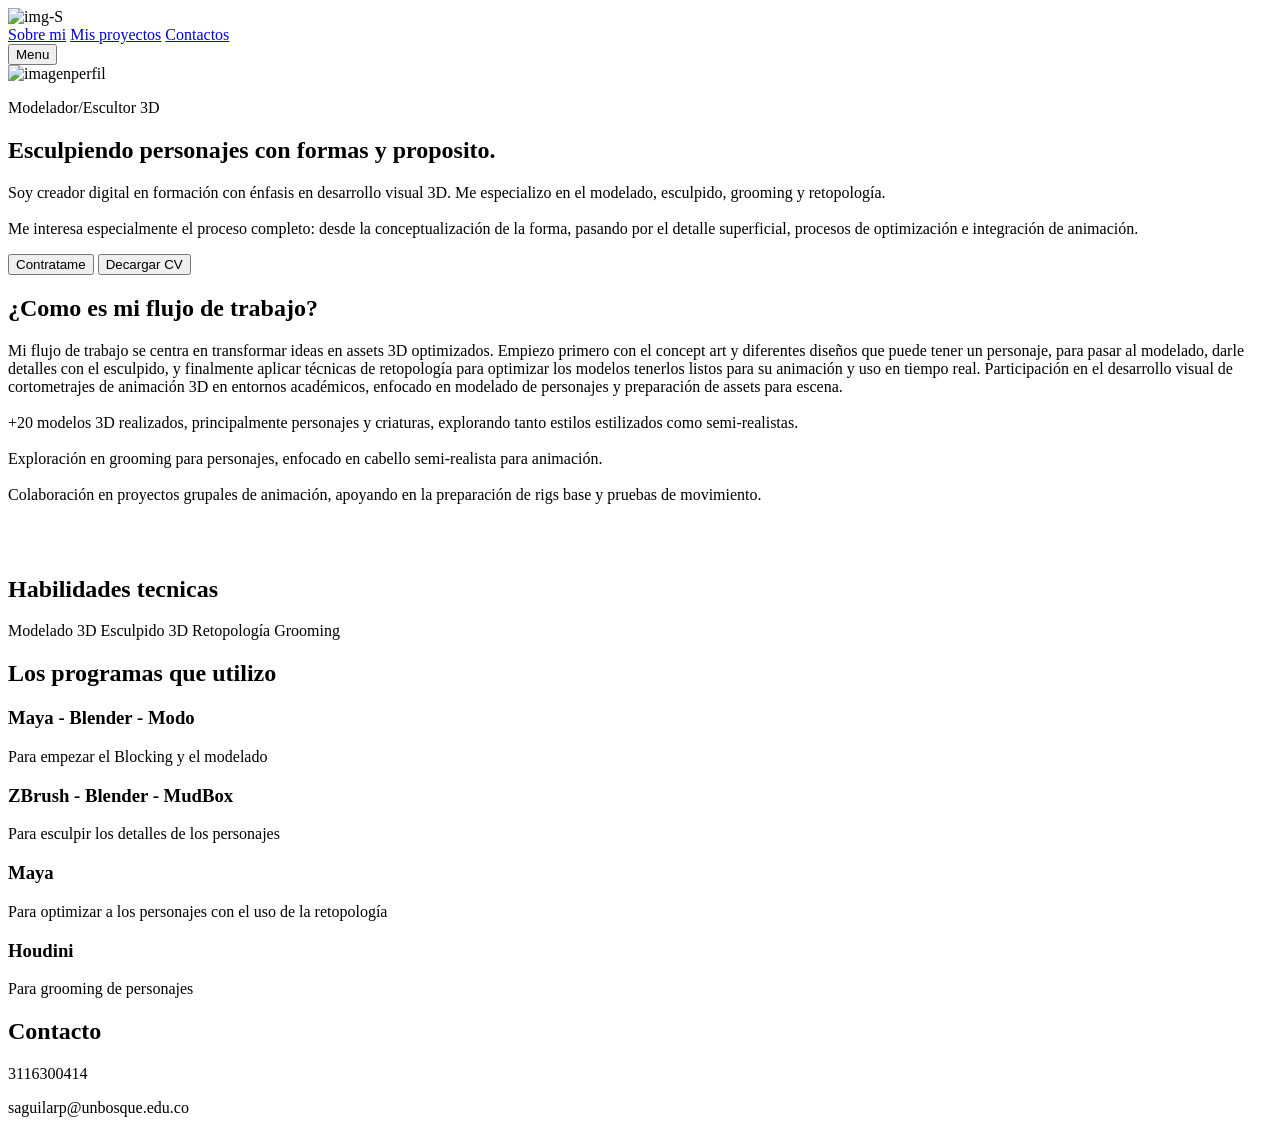
==== páginas/index-about-me.html @ 461acbcd "Se movio un archivo a otra carpeta y se hizo el link del css al html Tambien se corrigierón algunos " ====
<!DOCTYPE html>
<html lang="en">
<head>
    <meta charset="UTF-8">
    <meta name="viewport" content="width=device-width, initial-scale=1.0">
    <title>Document</title>
    <link rel="stylesheet" href="estilos/style-about-me.css">
</head>
<body>
  
  <!--Menu principal de la página-->
  <header class="menu">
    <div class="imglogo">
    <img class="imgS" src="https://i.pinimg.com/474x/1b/79/0b/1b790b24b15d40d69584543e600649d8.jpg" alt="img-S">
    </div>
    <nav class="opciones-menu">
      <a href="#"> Sobre mi</a>
      <a href="#"> Mis proyectos</a>
      <a href="#"> Contactos</a>
    </nav>
    
    <button class="boton-menu">Menu</button>
  </header>
  <section class="inicio">
    <div class= "foto">
<img class="foto-perfil" src="https://i.postimg.cc/7LbbXb6V/Foto-de-perfil.jpg" alt="imagenperfil">
 </div>
    <div class="texto-botones-inicio">
      <p class="profesion">Modelador/Escultor 3D</p>
      <h1 class="titulo"> Esculpiendo personajes con formas y proposito.</h1>
      <p class="sobre-mi"> Soy creador digital en formación con énfasis en desarrollo visual 3D. Me especializo en el modelado, esculpido, grooming y retopología.
  <br><br>
Me interesa especialmente el proceso completo: desde la conceptualización de la forma, pasando por el detalle superficial, procesos de optimización e integración de animación.</p>
    <div class= "botones-inicio">
      <button class="boton-principal"> Contratame </button>  
      <button class="boton-secundario"> Decargar CV</button>
     </div>  
</div>
  </section>
  
  <section class="flujo-trabajo">
    <div class="flujo">
    <div class="forma-de-trabajar">
      <h2>¿Como es mi flujo de trabajo?</h2>
      <p class="texto-flujo"> Mi flujo de trabajo se centra en transformar ideas en assets 3D optimizados. Empiezo primero con el concept art y diferentes diseños que puede tener un personaje, para pasar al modelado, darle detalles con el esculpido, y finalmente aplicar técnicas de retopología para optimizar los modelos tenerlos listos para su animación y uso en tiempo real. Participación en el desarrollo visual de cortometrajes de animación 3D en entornos académicos, enfocado en modelado de personajes y preparación de assets para escena. <br><br> 
+20 modelos 3D realizados, principalmente personajes y criaturas, explorando tanto estilos estilizados como semi-realistas. <br><br> 
Exploración en grooming para personajes, enfocado en cabello semi-realista para animación.<br><br>	Colaboración en proyectos grupales de animación, apoyando en la preparación de rigs base y pruebas de movimiento.</p> <br><br>
    </div>
    
    <div class="habilidades">
      <h2>Habilidades tecnicas</h2>
      <span>Modelado 3D</span>
      <span>Esculpido 3D</span>
      <span>Retopología</span>
      <span>Grooming</span>
    </div>
      </div>
  </section>
  
  <section class="programas">
    <div>
     <h2>Los programas que utilizo</h2>
    </div>
    
    <div class="progamas-que-uso">
      <div>
      <h3> Maya - Blender - Modo</h3>
      <p> Para empezar el Blocking y el modelado</p>
       </div>
      <div>
      <h3> ZBrush - Blender - MudBox</h3>
      <p> Para esculpir los detalles de los personajes</p>
       </div>
      <div>
      <h3> Maya </h3>
      <p> Para optimizar a los personajes con el uso de la retopología</p>
        </div>    
      <div>
      <h3> Houdini </h3>
      <p> Para grooming de personajes</p>
        </div>
    </div>
    
  </section>
   <footer class="contactos">
    <h2>Contacto</h2>
    <div class="numero-correo">
    <p>3116300414</p>
    <p>saguilarp@unbosque.edu.co</p>
    </div>
  </footer>
</body>
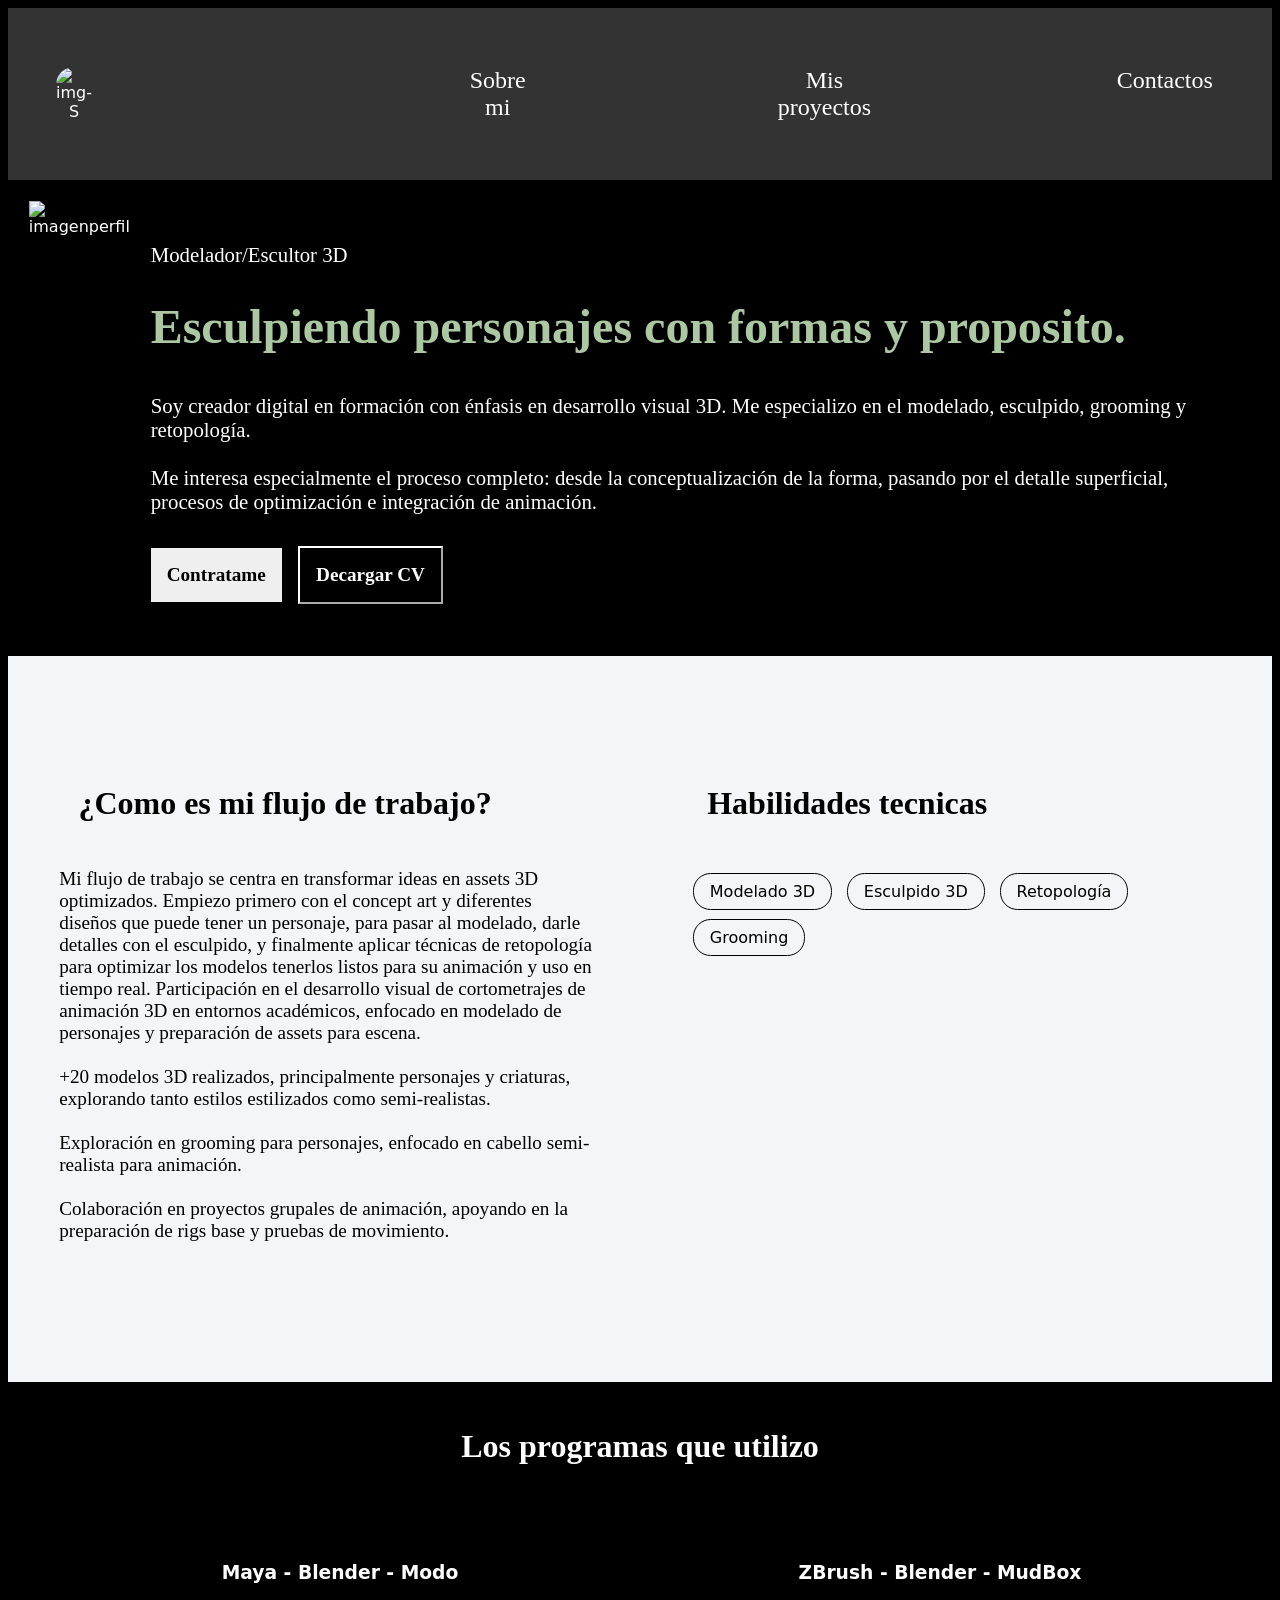
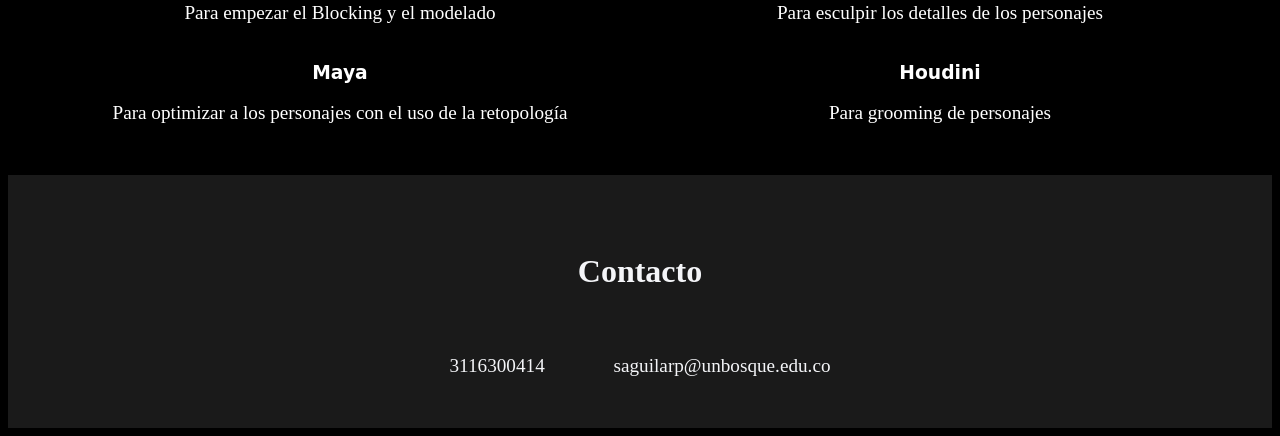
==== commit 25e547f6: "Se corrigio el link del css en el html y se hizo un cambio de colores Se añadio el color blanco gris" ====
--- a/páginas/index-about-me.html
+++ b/páginas/index-about-me.html
@@ -4,7 +4,7 @@
     <meta charset="UTF-8">
     <meta name="viewport" content="width=device-width, initial-scale=1.0">
     <title>Document</title>
-    <link rel="stylesheet" href="estilos/style-about-me.css">
+    <link rel="stylesheet" href="../estilos/style-about-me.css">
 </head>
 <body>
   
--- a/estilos/style-about-me.css
+++ b/estilos/style-about-me.css
@@ -0,0 +1,255 @@
+:root{
+  --color-black:#000000;
+  --color-white:#FFFFFF;
+  --color-green:#ACC8A2;
+  --color-grey:#333333;
+  --color-white-grisasio:#f4f5f8;
+  --color-black-grisasio:#1a1a1a;
+}
+
+body {
+  font-family: system-ui;
+  background: var(--color-black);
+  color: var(--color-white);
+  text-align: center;
+}
+
+.menu{
+  display: flex;
+  align-items: center;
+  padding: 3rem;
+  background: var(--color-grey);
+  
+}
+
+.imgLogo{
+  width: 20%;
+}
+
+.imgS{
+  margin-right: 22.5rem;
+  width: 100%;
+  max-width: 150px;
+  border:none;
+  border-radius: 3rem;
+}
+
+.opciones-menu{
+  display: flex;
+  width: 80%;
+  font-family: Lato;
+  font-size: 1.5rem;
+  gap: 13.5rem;
+  
+  
+  & a:hover{
+    background: var(--color-white);
+    color: var(--color-black);
+  }
+}
+
+a{
+  text-decoration: none;
+  padding: 0.7rem;
+  gap: 4.5rem;
+  border:none;
+  border-radius: 31rem;
+  color: var(--color-white);
+}
+
+.boton-menu{
+  display: none;
+}
+
+.inicio{
+   display: flex;
+   padding: 1.3rem;
+   text-align: left;
+}
+
+p{
+  font-family: Lato;
+  font-size: 1.2rem;
+}
+
+h2{
+  font-family: EB Garamond;
+  font-size: 2rem;
+  padding: 1.2rem;
+}
+
+.profesion{
+  font-family: Lato;
+  font-size: 1.3rem;
+  padding-bottom: 0rem;
+}
+
+.sobre-mi{
+  font-family: Lato;
+  font-size: 1.3rem;
+  padding-bottom: 0rem;
+}
+
+.titulo{
+  margin-top:2rem;
+  color: var(--color-green);
+  font-family:EB Garamond;
+  font-family: 1rem;
+  font-size:  3rem;
+  font-weight: bold;
+}
+
+.texto-botones-inicio {
+  padding: 1.3rem;
+  text-align: left;
+}
+
+.botones-principal {
+  display: flex;
+  justify-content: flex-start;
+  }
+
+  .boton-principal{
+    padding: 1rem;
+    font-size: 1.2rem;
+    border:none;
+    font-weight: bold;
+    font-family: Lato;
+    
+    &:hover{
+      background: var(--color-green);
+      color: var(--color-white);
+      }
+    }
+
+.boton-secundario{
+    padding: 1rem;
+    font-size: 1.2rem;
+    margin: 0.7rem;
+    color: var(--color-white);
+    background-color: var(--color-black);
+    border-color: var(--color-white);
+    font-weight: bold;
+    font-family: Lato;
+    
+    &:hover{
+      background: var(--color-grey);
+      color: var(--color-white);
+      }
+    }
+
+.flujo-trabajo{
+  background-color: var(--color-white-grisasio);
+  color: var(--color-black);
+  padding: 1.2rem;
+}
+
+.flujo {
+  display: flex;
+  justify-content: center;
+  align-items: flex-start;
+  gap: 6rem;
+  max-width: 1200px;
+  margin: 0 auto;
+  padding: 4rem 2rem;
+}
+
+.forma-de-trabajar,
+.habilidades {
+  flex: 1;
+  text-align: left;
+}
+
+
+.texto-flujo{
+  font-size: 1.2rem;
+}
+
+.habilidades span {
+  padding: 0.5rem 1rem;
+  border: 1px solid var(--color-black);
+  border-radius: 1.1rem;
+  margin: 0.3rem;
+  display: inline-block;
+}
+
+.progamas-que-uso{
+  display: grid;
+  grid-template-columns: repeat(2, 1fr);
+  padding: 2rem;
+}
+
+.contactos{
+  background-color: var(--color-black-grisasio);
+  color: var(--color-white-grisasio);
+  padding: 2rem;
+}
+
+.numero-correo{
+  display: flex;
+  justify-content: center;
+  font-size: 1.2rem;
+  gap: 4.3rem;
+}
+
+@media (min-width: 320px) and (max-width: 480px) {
+  
+  .imgLogo{
+    width: 100%;
+      }
+
+  .imgS{
+    margin-right: 8rem;
+    width: 100%;
+    max-width: 150px;
+    border:none;
+    border-radius: 3rem;
+      }
+
+  .opciones-menu {
+    display: none; /* Esta parte oculta los href en movil */
+    }
+
+  .boton-menu {
+    display: block; /* Esto muestra el boton en movil */
+    padding: 1rem;
+    font-size: 1.2rem;
+    border:none;
+    font-weight: bold;
+    font-family: Lato;
+    }
+  
+  .inicio{
+    flex-direction: column;
+    text-align: center;
+      }
+ 
+  .texto-botones-inicio{
+    order: 1;
+  }
+  
+  .foto{
+    width: 100%;
+    height: auto;
+    order:2;
+      }
+  
+  .foto-perfil{
+    width: 100%;
+    max-width: 350px;
+      }
+  
+  .flujo {
+    flex-direction: column;
+    text-align: center;
+    gap: 1rem;
+  }
+
+  .forma-de-trabajar {
+    order: 1;
+  }
+
+  .habilidades {
+    order: 2;
+  }
+}
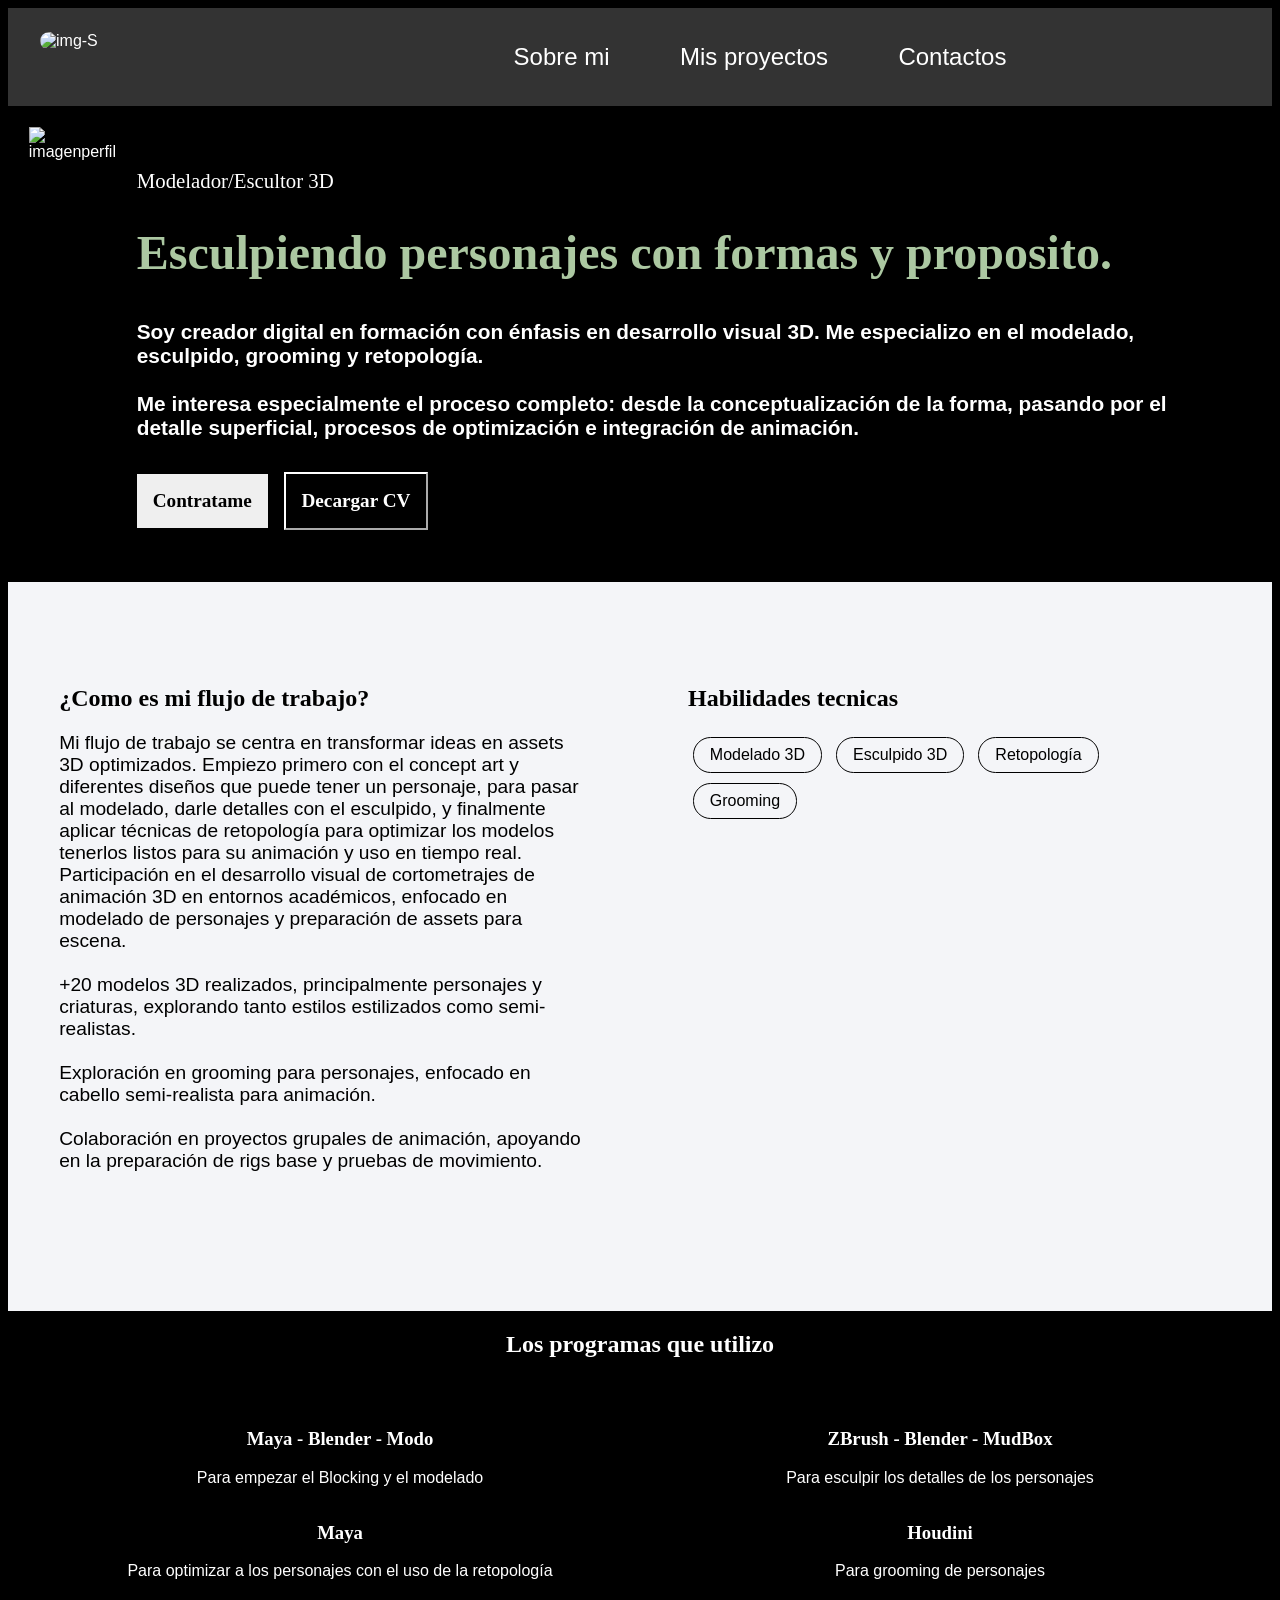
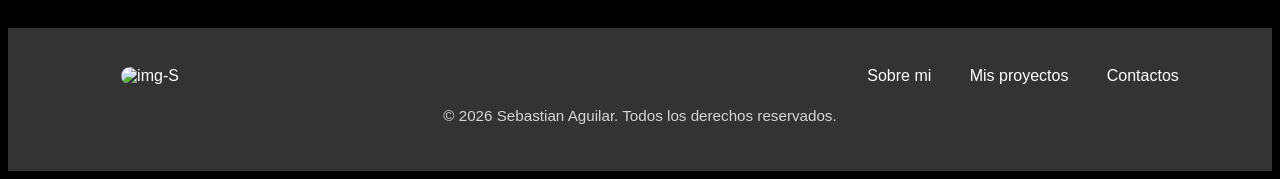
==== commit 4adb8dad: "Se mejoro el css del header y footer en base al de la página home Además se corrigió la tipografía d" ====
--- a/páginas/index-about-me.html
+++ b/páginas/index-about-me.html
@@ -11,12 +11,12 @@
   <!--Menu principal de la página-->
   <header class="menu">
     <div class="imglogo">
-    <img class="imgS" src="https://i.pinimg.com/474x/1b/79/0b/1b790b24b15d40d69584543e600649d8.jpg" alt="img-S">
+      <img class="imgS" src="https://i.pinimg.com/474x/1b/79/0b/1b790b24b15d40d69584543e600649d8.jpg" alt="img-S">
     </div>
     <nav class="opciones-menu">
-      <a href="#"> Sobre mi</a>
-      <a href="#"> Mis proyectos</a>
-      <a href="#"> Contactos</a>
+      <a>Sobre mi</a>
+      <a>Mis proyectos</a>
+      <a>Contactos</a>
     </nav>
     
     <button class="boton-menu">Menu</button>
@@ -83,10 +83,16 @@
     
   </section>
    <footer class="contactos">
-    <h2>Contacto</h2>
-    <div class="numero-correo">
-    <p>3116300414</p>
-    <p>saguilarp@unbosque.edu.co</p>
+    <div class="footer-contenido">
+      <div class="imglogo-footer">
+        <img class="imgS" src="https://i.pinimg.com/474x/1b/79/0b/1b790b24b15d40d69584543e600649d8.jpg" alt="img-S">
+      </div>
+      <nav class="opciones-menu-footer">
+        <a>Sobre mi</a>
+        <a>Mis proyectos</a>
+        <a>Contactos</a>
+      </nav>
     </div>
+    <p class="footer-copy">© 2026 Sebastian Aguilar. Todos los derechos reservados.</p>
   </footer>
 </body>
--- a/estilos/style-about-me.css
+++ b/estilos/style-about-me.css
@@ -16,21 +16,22 @@
 
 .menu{
   display: flex;
-  align-items: center;
-  padding: 3rem;
+  justify-content: space-between;
+  padding: 1.5rem 2rem;
   background: var(--color-grey);
-  
+  flex-wrap: wrap;
+  gap: 1rem;
 }
 
 .imgLogo{
-  width: 20%;
+  width: 120px;
+  flex-shrink: 0;
 }
 
 .imgS{
-  margin-right: 22.5rem;
   width: 100%;
   max-width: 150px;
-  border:none;
+  border: none;
   border-radius: 3rem;
 }
 
@@ -39,22 +40,25 @@
   width: 80%;
   font-family: Lato;
   font-size: 1.5rem;
-  gap: 13.5rem;
-  
-  
-  & a:hover{
-    background: var(--color-white);
-    color: var(--color-black);
-  }
-}
-
-a{
+  gap: 3rem;
+  flex-wrap: wrap;
+  justify-content: center;
+  align-items: center;
+}
+
+.opciones-menu a{
   text-decoration: none;
+  display: inline-flex;
+  align-items: center;
   padding: 0.7rem;
-  gap: 4.5rem;
   border:none;
-  border-radius: 31rem;
-  color: var(--color-white);
+  border-radius: 5rem;
+  color: var(--color-white);
+}
+
+.opciones-menu a:hover{
+  background: var(--color-white);
+  color: var(--color-black);
 }
 
 .boton-menu{
@@ -67,15 +71,14 @@
    text-align: left;
 }
 
-p{
-  font-family: Lato;
-  font-size: 1.2rem;
-}
-
-h2{
-  font-family: EB Garamond;
-  font-size: 2rem;
-  padding: 1.2rem;
+/* Títulos - Todos con la fuente de EB Garamond */
+h1, h2, h3, h4, h5, h6 {
+  font-family: "EB Garamond", serif;
+}
+
+/* Textos - Todos con la fuente de Lato */
+body, p, label, button, a, input, textarea {
+  font-family: "Lato", sans-serif;
 }
 
 .profesion{
@@ -85,7 +88,7 @@
 }
 
 .sobre-mi{
-  font-family: Lato;
+  font-weight: bold;
   font-size: 1.3rem;
   padding-bottom: 0rem;
 }
@@ -180,9 +183,49 @@
 }
 
 .contactos{
-  background-color: var(--color-black-grisasio);
-  color: var(--color-white-grisasio);
+  background-color: var(--color-grey);
   padding: 2rem;
+  color: var(--color-white);
+}
+
+.footer-contenido {
+  display: flex;
+  align-items: center;
+  justify-content: space-between;
+  flex-wrap: wrap;
+  gap: 1rem;
+  max-width: 1100px;
+  margin: 0 auto;
+}
+
+.imglogo-footer {
+  width: 120px;
+}
+
+.opciones-menu-footer {
+  display: flex;
+  gap: 1rem;
+  font-family: Lato;
+  font-size: 1rem;
+}
+
+.opciones-menu-footer a {
+  color: var(--color-white);
+  text-decoration: none;
+  padding: 0.4rem 0.7rem;
+  border-radius: 20px;
+}
+
+.opciones-menu-footer a:hover {
+  background: var(--color-white);
+  color: var(--color-black);
+}
+
+.footer-copy {
+  margin-top: 1rem;
+  text-align: center;
+  font-size: 0.95rem;
+  opacity: 0.8;
 }
 
 .numero-correo{
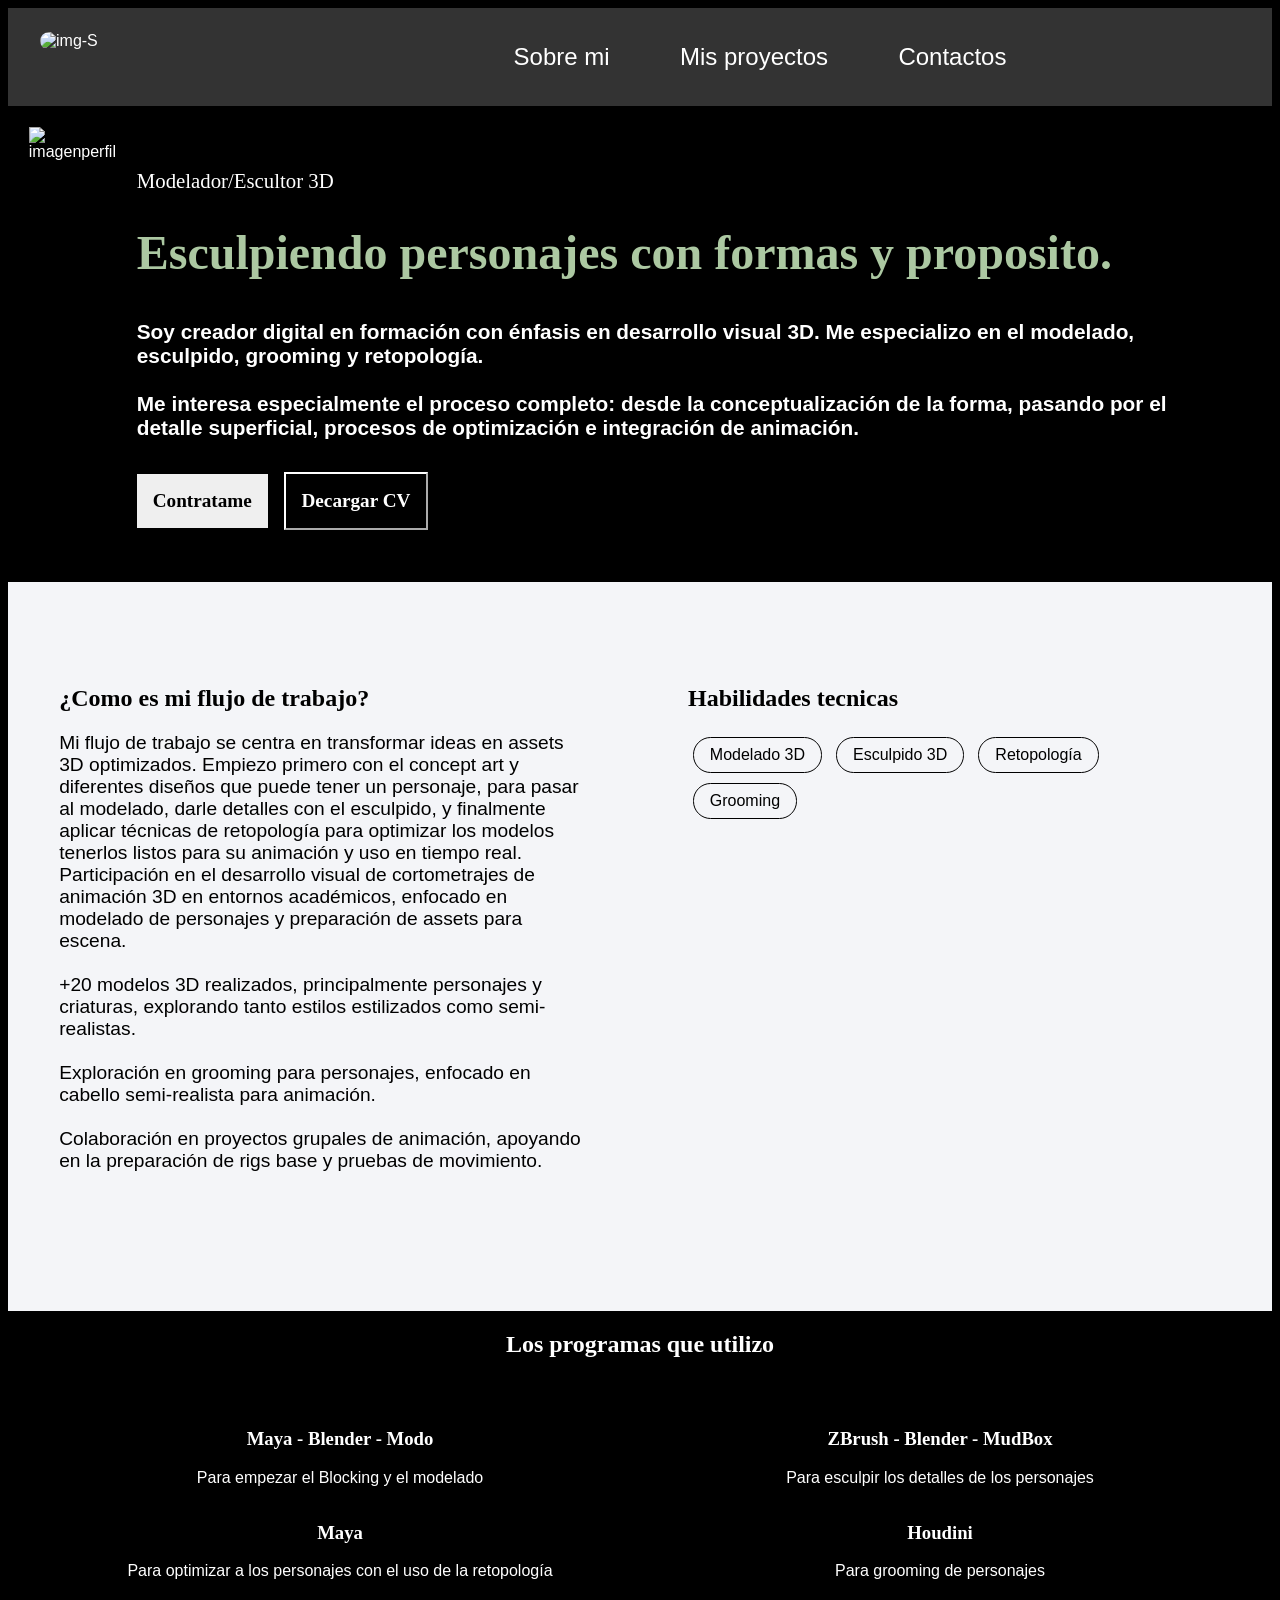
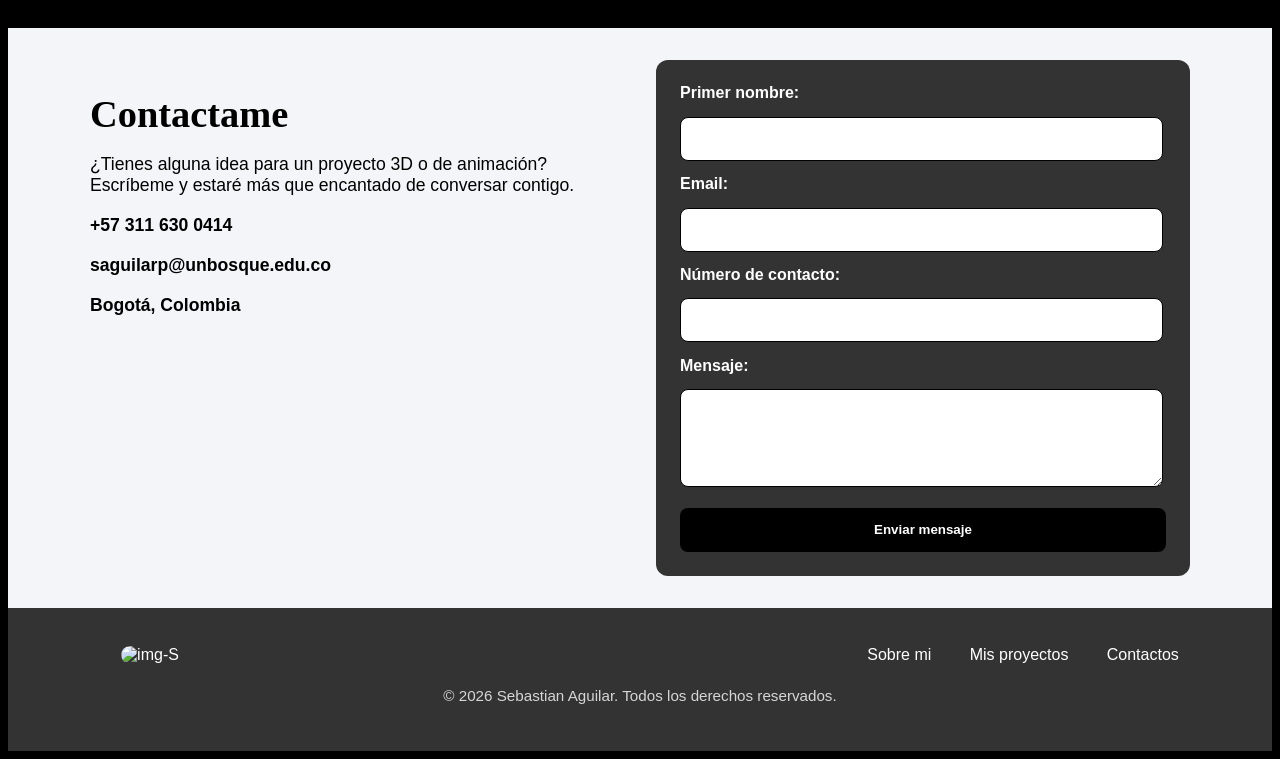
==== commit 29ea393b: "Se añadió el formulario de contactos en el html y el css Además se hizo un pequeño cambios en el fon" ====
--- a/páginas/index-about-me.html
+++ b/páginas/index-about-me.html
@@ -82,6 +82,37 @@
     </div>
     
   </section>
+  <section id="formulario-contacto" class="formulario-contacto">
+    <div class="contacto-contenido">
+      <div class="introduccion-formulario">
+        <h2>Contactame</h2>
+        <p>¿Tienes alguna idea para un proyecto 3D o de animación? Escríbeme y estaré más que encantado de conversar contigo.</p>
+        <div class="datos-contacto">
+          <p>+57 311 630 0414</p>
+          <p>saguilarp@unbosque.edu.co</p>
+          <p>Bogotá, Colombia</p>
+        </div>
+      </div>
+
+      <div class="formulario">
+        <form action="#" method="post">
+          <label for="nombre">Primer nombre:</label>
+          <input type="text" id="nombre" name="nombre" required>
+
+          <label for="email">Email:</label>
+          <input type="email" id="email" name="email" required>
+
+          <label for="numero">Número de contacto:</label>
+          <input type="text" id="numero" name="numero" required>
+
+          <label for="mensaje">Mensaje:</label>
+          <textarea id="mensaje" name="mensaje" rows="4" required></textarea>
+
+          <button type="submit">Enviar mensaje</button>
+        </form>
+      </div>
+    </div>
+  </section>
    <footer class="contactos">
     <div class="footer-contenido">
       <div class="imglogo-footer">
--- a/estilos/style-about-me.css
+++ b/estilos/style-about-me.css
@@ -182,6 +182,85 @@
   padding: 2rem;
 }
 
+.formulario-contacto {
+  margin-bottom: 0rem;
+  color: var(--color-white);
+  background: var(--color-white-grisasio);
+  padding: 2rem 1.5rem;
+}
+
+.contacto-contenido {
+  max-width: 1100px;
+  margin: 0 auto;
+  display: grid;
+  grid-template-columns: 1fr 1fr;
+  gap: 2rem;
+  align-items: start;
+}
+
+.introduccion-formulario h2 {
+  font-size: 2.4rem;
+  margin-bottom: 0.7rem;
+  color: var(--color-black);
+  text-align: left;
+}
+
+.introduccion-formulario p {
+  font-size: 1.1rem;
+  margin-bottom: 1.2rem;
+  color: var(--color-black);
+  text-align: left;
+}
+
+.datos-contacto {
+  margin: 0.35rem 0;
+  color: var(--color-black);
+  font-weight: 600;
+}
+
+.formulario {
+  background: var(--color-grey);
+  padding: 1.5rem;
+  border-radius: 12px;
+}
+
+.formulario form {
+  display: flex;
+  flex-direction: column;
+  gap: 0.9rem;
+}
+
+.formulario label {
+  font-size:1rem;
+  color: var(--color-white);
+  font-weight: 600;
+  text-align: left;
+}
+
+.formulario input,
+.formulario textarea {
+  width: 94%;
+  padding: 0.75rem;
+  border-radius: 8px;
+  border: 1px solid var(--color-black);
+  font-size: 1rem;
+}
+
+.formulario button {
+  margin-top: 0.4rem;
+  padding: 0.9rem;
+  border: none;
+  border-radius: 8px;
+  background: var(--color-black);
+  color: var(--color-white);
+  font-weight: 700;
+  cursor: pointer;
+}
+
+.formulario button:hover {
+  background: var(--color-grey);
+}
+
 .contactos{
   background-color: var(--color-grey);
   padding: 2rem;
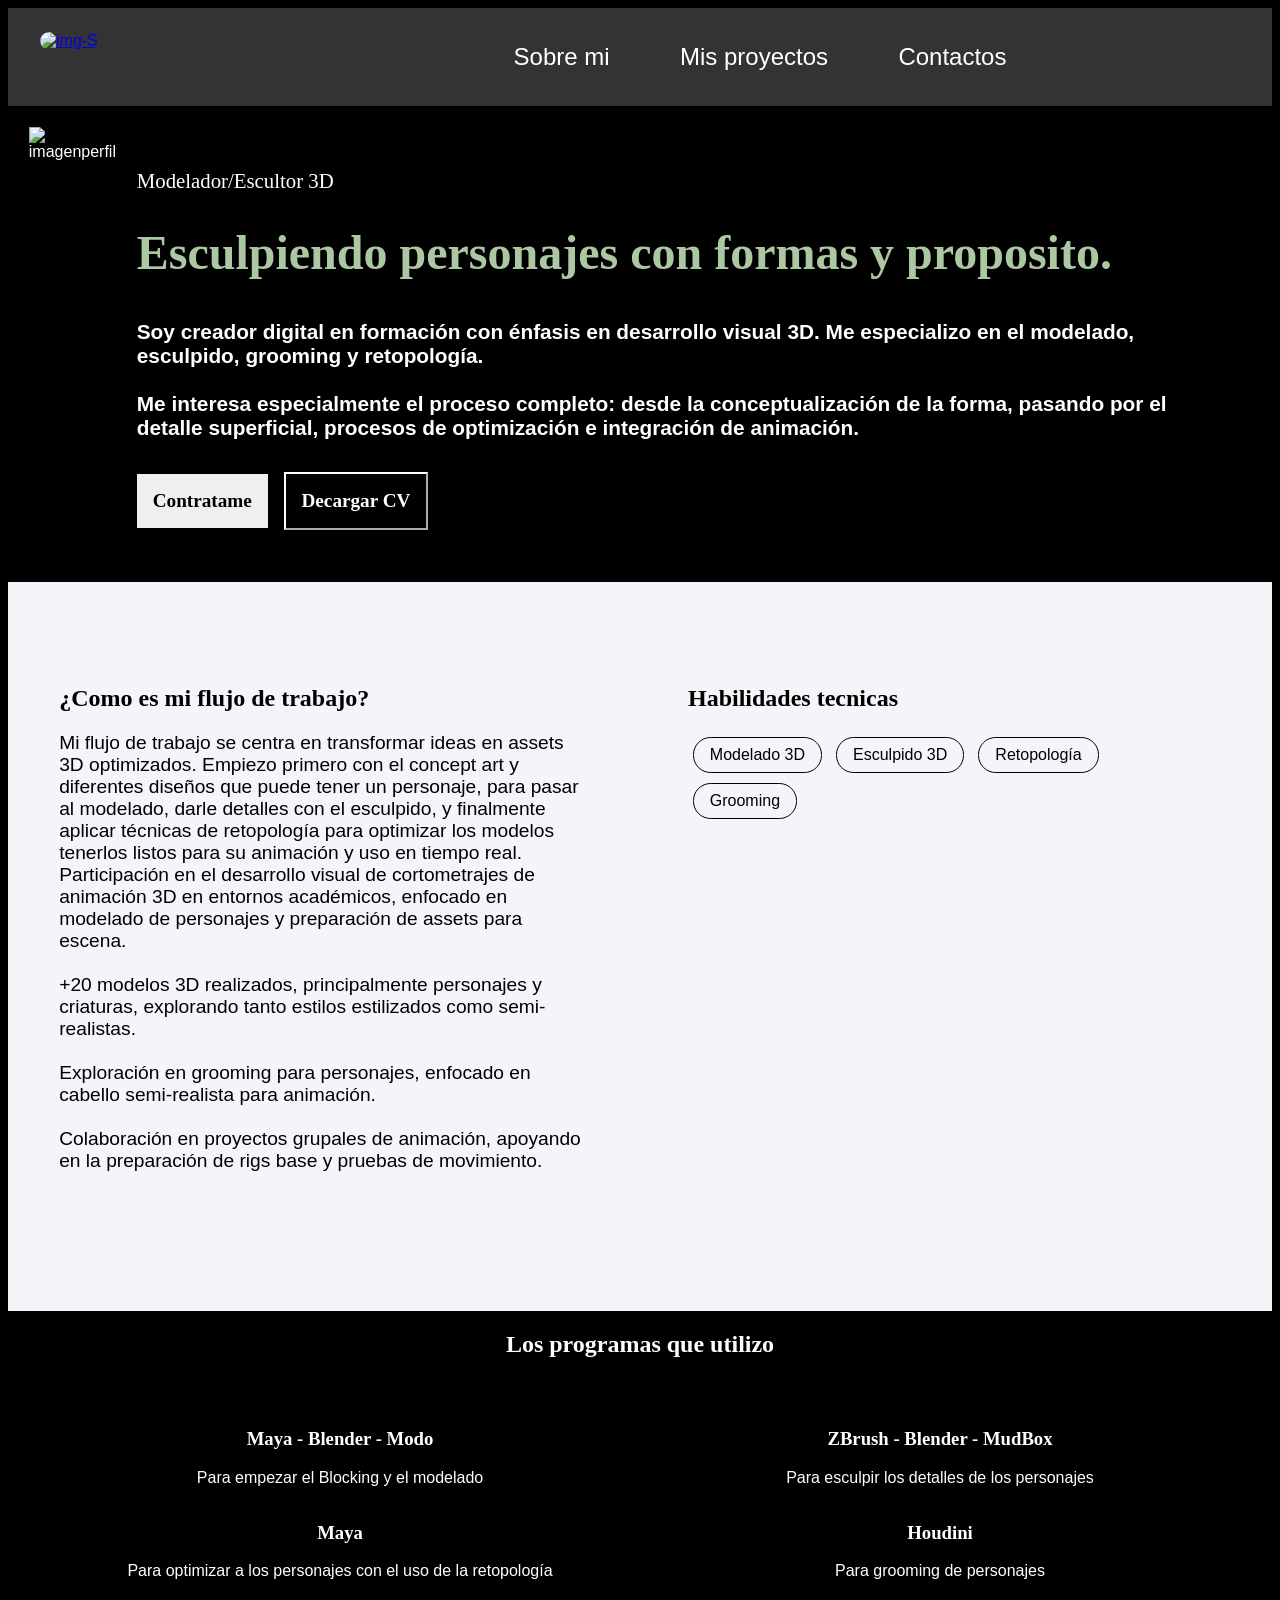
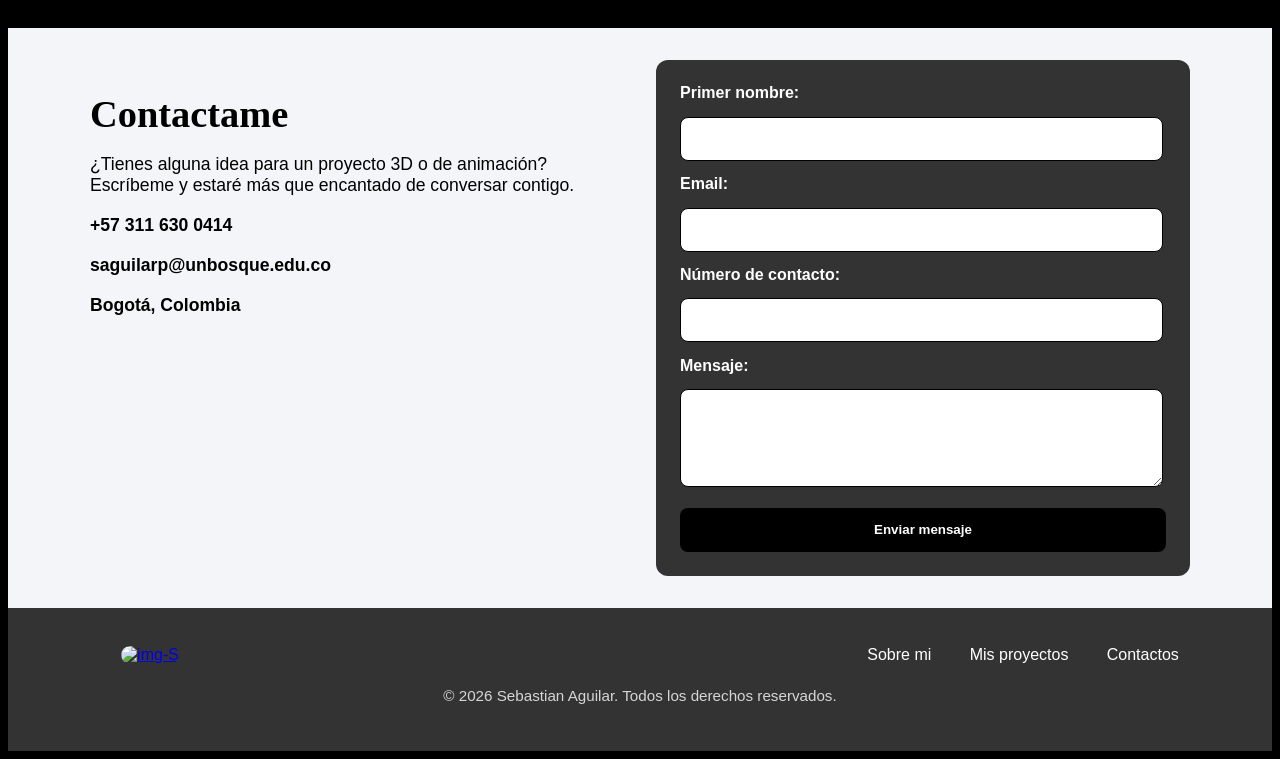
==== commit 9c908591: "Se añadieron los links a las demás páginas y las animaciones del logo S" ====
--- a/páginas/index-about-me.html
+++ b/páginas/index-about-me.html
@@ -11,12 +11,14 @@
   <!--Menu principal de la página-->
   <header class="menu">
     <div class="imglogo">
-      <img class="imgS" src="https://i.pinimg.com/474x/1b/79/0b/1b790b24b15d40d69584543e600649d8.jpg" alt="img-S">
+      <a href="../index.html">
+        <img class="imgS" src="https://i.pinimg.com/474x/1b/79/0b/1b790b24b15d40d69584543e600649d8.jpg" alt="img-S">
+      </a>
     </div>
     <nav class="opciones-menu">
-      <a>Sobre mi</a>
-      <a>Mis proyectos</a>
-      <a>Contactos</a>
+      <a href="index-about-me.html">Sobre mi</a>
+      <a href="index-portafolio.html">Mis proyectos</a>
+      <a href="#formulario-contacto">Contactos</a>
     </nav>
     
     <button class="boton-menu">Menu</button>
@@ -116,12 +118,14 @@
    <footer class="contactos">
     <div class="footer-contenido">
       <div class="imglogo-footer">
-        <img class="imgS" src="https://i.pinimg.com/474x/1b/79/0b/1b790b24b15d40d69584543e600649d8.jpg" alt="img-S">
+        <a href="../index.html">
+          <img class="imgS" src="https://i.pinimg.com/474x/1b/79/0b/1b790b24b15d40d69584543e600649d8.jpg" alt="img-S">
+        </a>
       </div>
       <nav class="opciones-menu-footer">
-        <a>Sobre mi</a>
-        <a>Mis proyectos</a>
-        <a>Contactos</a>
+        <a href="index-about-me.html">Sobre mi</a>
+        <a href="index-portafolio.html">Mis proyectos</a>
+        <a href="#formulario-contacto">Contactos</a>
       </nav>
     </div>
     <p class="footer-copy">© 2026 Sebastian Aguilar. Todos los derechos reservados.</p>
--- a/estilos/style-about-me.css
+++ b/estilos/style-about-me.css
@@ -28,12 +28,31 @@
   flex-shrink: 0;
 }
 
+
+@keyframes deslizamiento {
+  from {
+    opacity: 0;
+    transform: translateY(-20px);
+  }
+  to {
+    opacity: 1;
+    transform: translateY(0);
+  }
+}
+
 .imgS{
   width: 100%;
   max-width: 150px;
   border: none;
   border-radius: 3rem;
-}
+  animation: deslizamiento 1.5s ease-out;
+
+  &:hover {
+    transform: translateY(-5px);
+    transition: transform 0.5s ease;
+  }
+}
+
 
 .opciones-menu{
   display: flex;
@@ -258,7 +277,8 @@
 }
 
 .formulario button:hover {
-  background: var(--color-grey);
+  background: var(--color-white-grisasio);
+  color: var(--color-black);
 }
 
 .contactos{
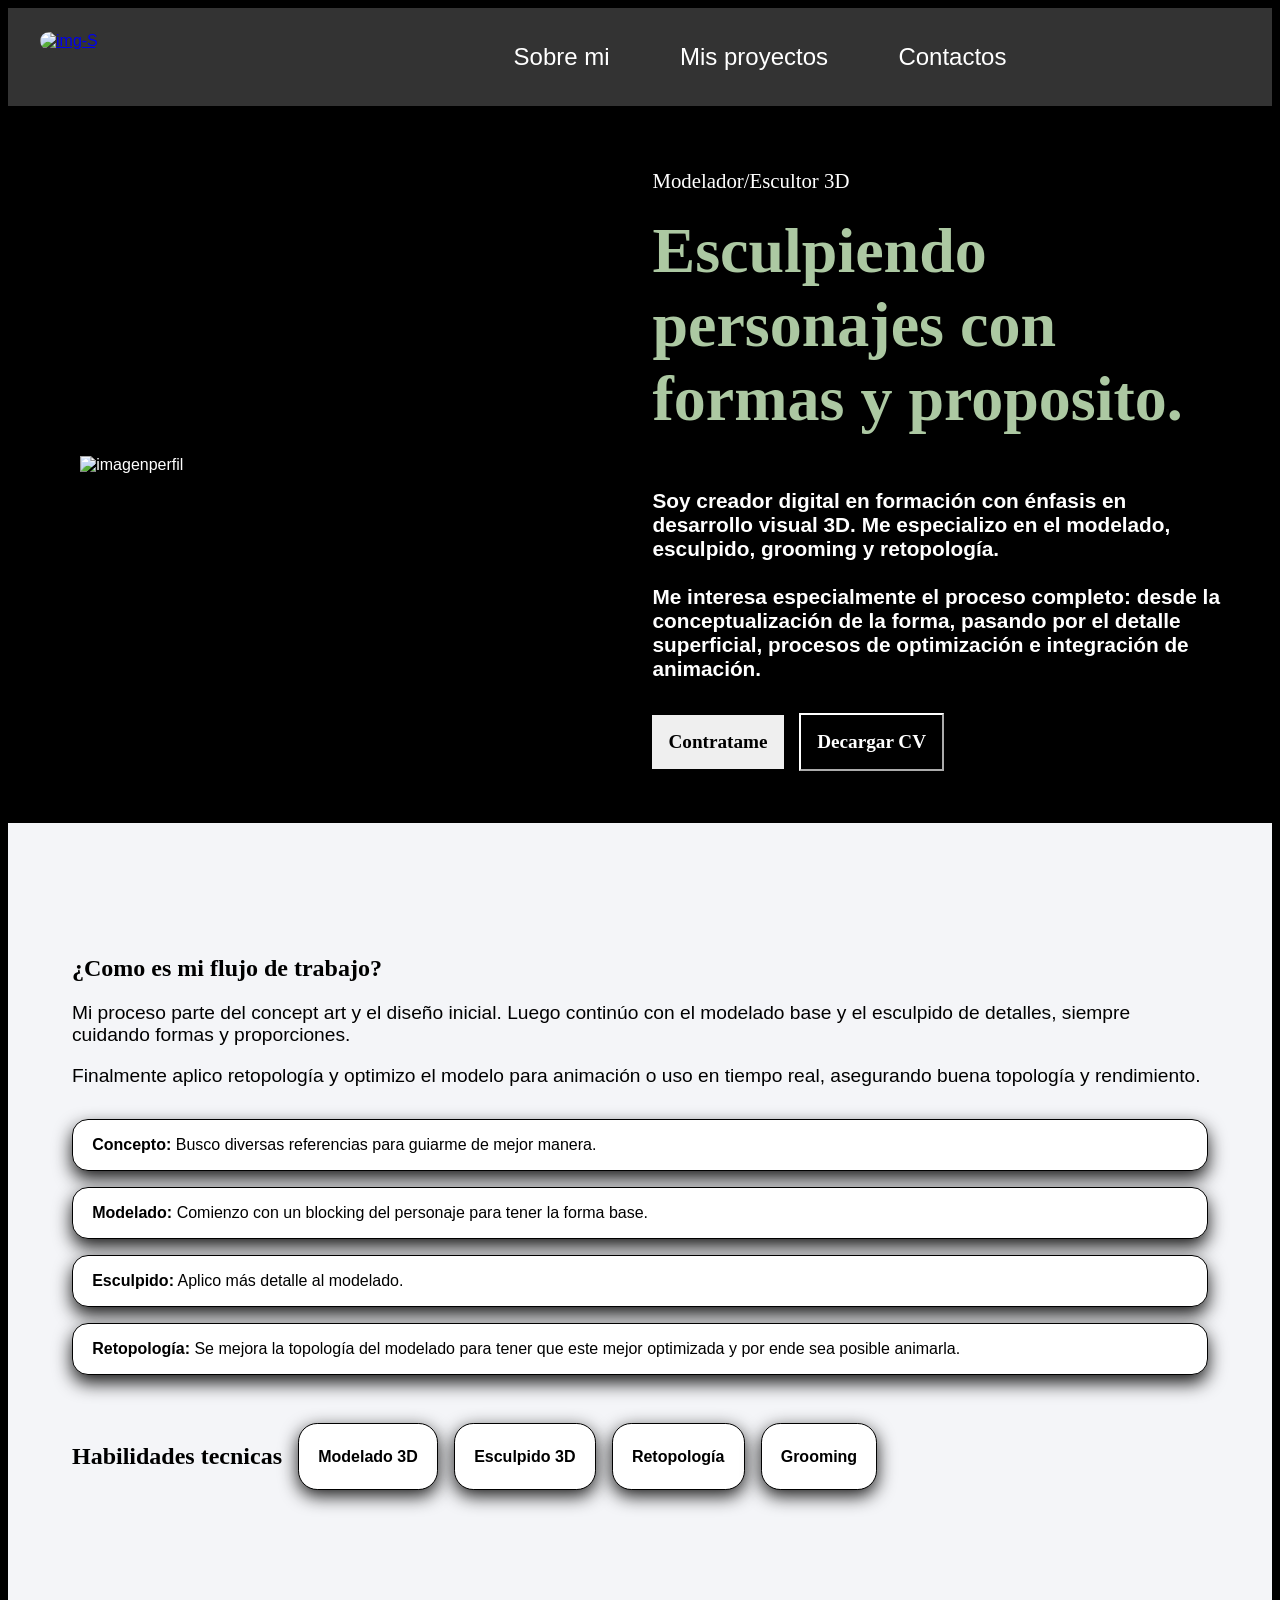
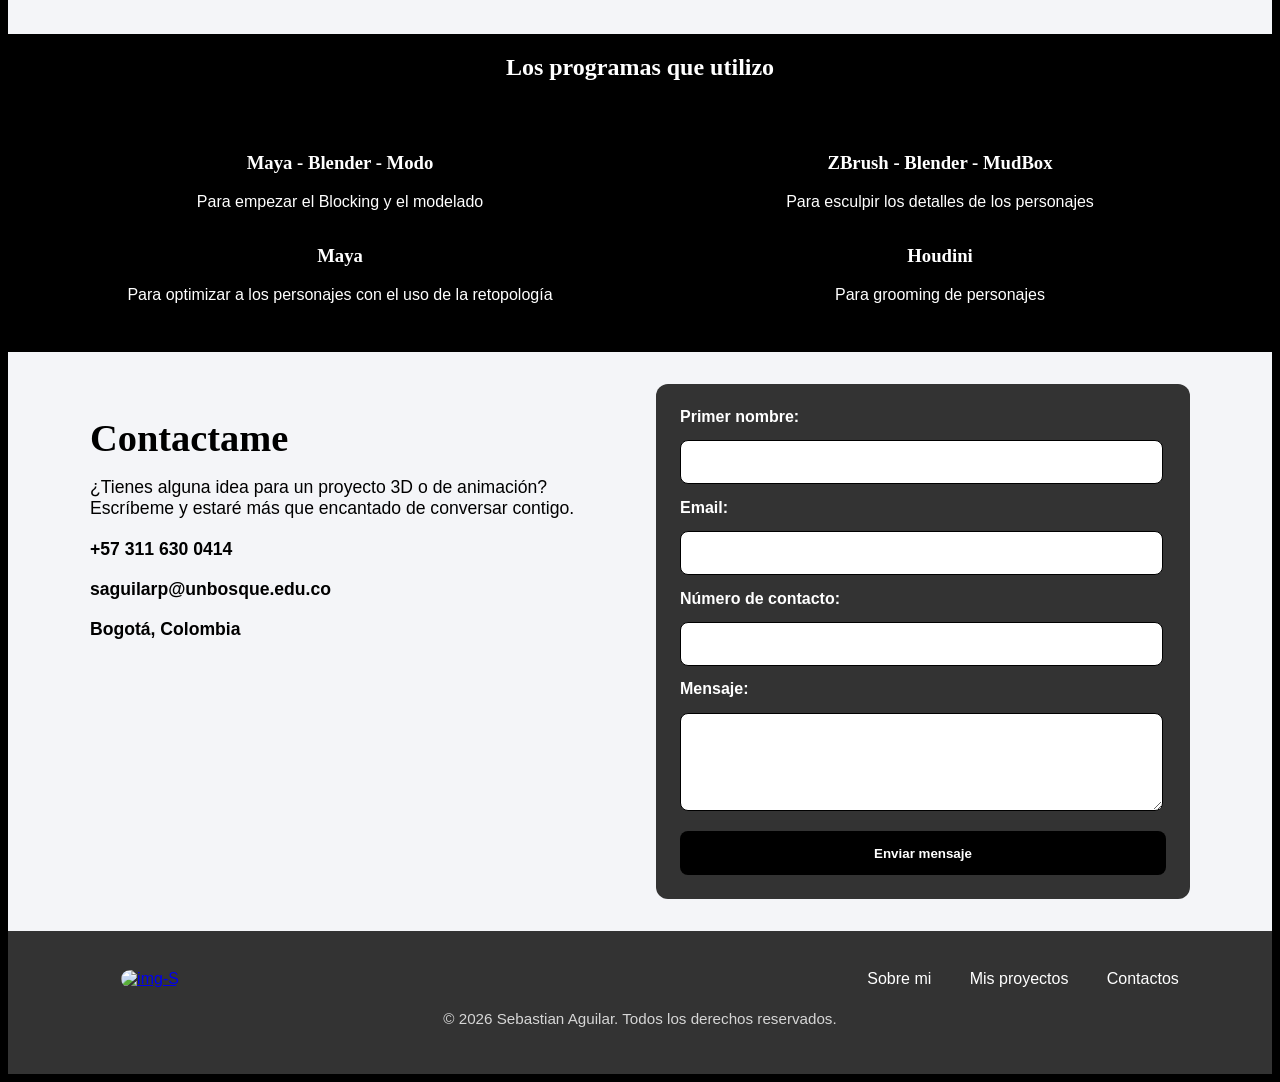
==== commit e22b8f5d: "Se mejoro el html y el css de la parte flujo de trabajo Se añadió más contenido en el html y se mejo" ====
--- a/páginas/index-about-me.html
+++ b/páginas/index-about-me.html
@@ -42,21 +42,30 @@
   
   <section class="flujo-trabajo">
     <div class="flujo">
-    <div class="forma-de-trabajar">
-      <h2>¿Como es mi flujo de trabajo?</h2>
-      <p class="texto-flujo"> Mi flujo de trabajo se centra en transformar ideas en assets 3D optimizados. Empiezo primero con el concept art y diferentes diseños que puede tener un personaje, para pasar al modelado, darle detalles con el esculpido, y finalmente aplicar técnicas de retopología para optimizar los modelos tenerlos listos para su animación y uso en tiempo real. Participación en el desarrollo visual de cortometrajes de animación 3D en entornos académicos, enfocado en modelado de personajes y preparación de assets para escena. <br><br> 
-+20 modelos 3D realizados, principalmente personajes y criaturas, explorando tanto estilos estilizados como semi-realistas. <br><br> 
-Exploración en grooming para personajes, enfocado en cabello semi-realista para animación.<br><br>	Colaboración en proyectos grupales de animación, apoyando en la preparación de rigs base y pruebas de movimiento.</p> <br><br>
+      <div class="forma-de-trabajar">
+        <h2>¿Como es mi flujo de trabajo?</h2>
+        <p class="texto-flujo">
+          Mi proceso parte del concept art y el diseño inicial. Luego continúo con el modelado base y el esculpido de detalles, siempre cuidando formas y proporciones.
+        </p>
+        <p class="texto-flujo">
+          Finalmente aplico retopología y optimizo el modelo para animación o uso en tiempo real, asegurando buena topología y rendimiento.
+        </p>
+
+      <div class="flujo-puntos">
+        <div class="flujo-item"><strong>Concepto:</strong> Busco diversas referencias para guiarme de mejor manera.</div>
+        <div class="flujo-item"><strong>Modelado:</strong> Comienzo con un blocking del personaje para tener la forma base.</div>
+        <div class="flujo-item"><strong>Esculpido:</strong> Aplico más detalle al modelado.</div>
+        <div class="flujo-item"><strong>Retopología:</strong> Se mejora la topología del modelado para tener que este mejor optimizada y por ende sea posible animarla.</div>
+      </div>
+    
+      <div class="habilidades-lista">
+        <h2>Habilidades tecnicas</h2>
+        <span>Modelado 3D</span>
+        <span>Esculpido 3D</span>
+        <span>Retopología</span>
+        <span>Grooming</span>
+      </div>
     </div>
-    
-    <div class="habilidades">
-      <h2>Habilidades tecnicas</h2>
-      <span>Modelado 3D</span>
-      <span>Esculpido 3D</span>
-      <span>Retopología</span>
-      <span>Grooming</span>
-    </div>
-      </div>
   </section>
   
   <section class="programas">
--- a/estilos/style-about-me.css
+++ b/estilos/style-about-me.css
@@ -100,25 +100,37 @@
   font-family: "Lato", sans-serif;
 }
 
+.foto{
+  width: 150%;
+  display: flex;
+  height: auto;
+  justify-content: center;
+  align-items: center;
+}
+
+.foto-perfil{
+  width: 150%;
+  max-width: 500px;
+  height: auto;
+}
+
 .profesion{
   font-family: Lato;
   font-size: 1.3rem;
   padding-bottom: 0rem;
 }
 
-.sobre-mi{
-  font-weight: bold;
-  font-size: 1.3rem;
-  padding-bottom: 0rem;
-}
-
 .titulo{
-  margin-top:2rem;
+  font-size: 4rem;
+  margin-top:0rem;
   color: var(--color-green);
   font-family:EB Garamond;
-  font-family: 1rem;
-  font-size:  3rem;
+}
+
+.sobre-mi{
+  font-size: 1.3rem;
   font-weight: bold;
+  text-align: left;
 }
 
 .texto-botones-inicio {
@@ -131,7 +143,7 @@
   justify-content: flex-start;
   }
 
-  .boton-principal{
+.boton-principal{
     padding: 1rem;
     font-size: 1.2rem;
     border:none;
@@ -142,7 +154,7 @@
       background: var(--color-green);
       color: var(--color-white);
       }
-    }
+  }
 
 .boton-secundario{
     padding: 1rem;
@@ -163,7 +175,7 @@
 .flujo-trabajo{
   background-color: var(--color-white-grisasio);
   color: var(--color-black);
-  padding: 1.2rem;
+  padding: 3rem 2rem;
 }
 
 .flujo {
@@ -176,23 +188,50 @@
   padding: 4rem 2rem;
 }
 
-.forma-de-trabajar,
-.habilidades {
+.forma-de-trabajar {
   flex: 1;
   text-align: left;
-}
-
+  margin-bottom: 2rem;
+}
 
 .texto-flujo{
   font-size: 1.2rem;
-}
-
-.habilidades span {
-  padding: 0.5rem 1rem;
+  margin-top: 1rem;
+}
+
+.flujo-puntos {
+  margin-top: 2rem;
+  display: grid;
+  gap: 1rem;
+}
+
+.flujo-item {
+  background: var(--color-white);
+  color: var(--color-black);
+  padding: 1rem 1.2rem;
+  border-radius: 1rem;
   border: 1px solid var(--color-black);
-  border-radius: 1.1rem;
-  margin: 0.3rem;
-  display: inline-block;
+  box-shadow: 0 8px 18px var(--color-black-grisasio);
+}
+
+.habilidades-lista {
+  display: flex;
+  flex-wrap: wrap;
+  gap: 1rem;
+  margin-top: 3rem;
+}
+
+.habilidades-lista span {
+  display: inline-flex;
+  align-items: center;
+  justify-content: center;
+  padding: 0.9rem 1.2rem;
+  background: var(--color-white);
+  color: var(--color-black);
+  border-radius: 1.2rem;
+  border: 1px solid var(--color-black);
+  box-shadow: 0 6px 18px var(--color-black-grisasio);
+  font-weight: 600;
 }
 
 .progamas-que-uso{
@@ -334,7 +373,7 @@
   gap: 4.3rem;
 }
 
-@media (min-width: 320px) and (max-width: 480px) {
+@media (min-width: 320px) and (max-width: 780px) {
   
   .imgLogo{
     width: 100%;
@@ -394,4 +433,16 @@
   .habilidades {
     order: 2;
   }
+
+  .contacto-contenido {
+    grid-template-columns: 1fr;
+  }
+
+  .introduccion-formulario {
+    margin-bottom: 1.2rem;
+  }
+
+  .formulario {
+    padding: 1rem;
+  }
 }
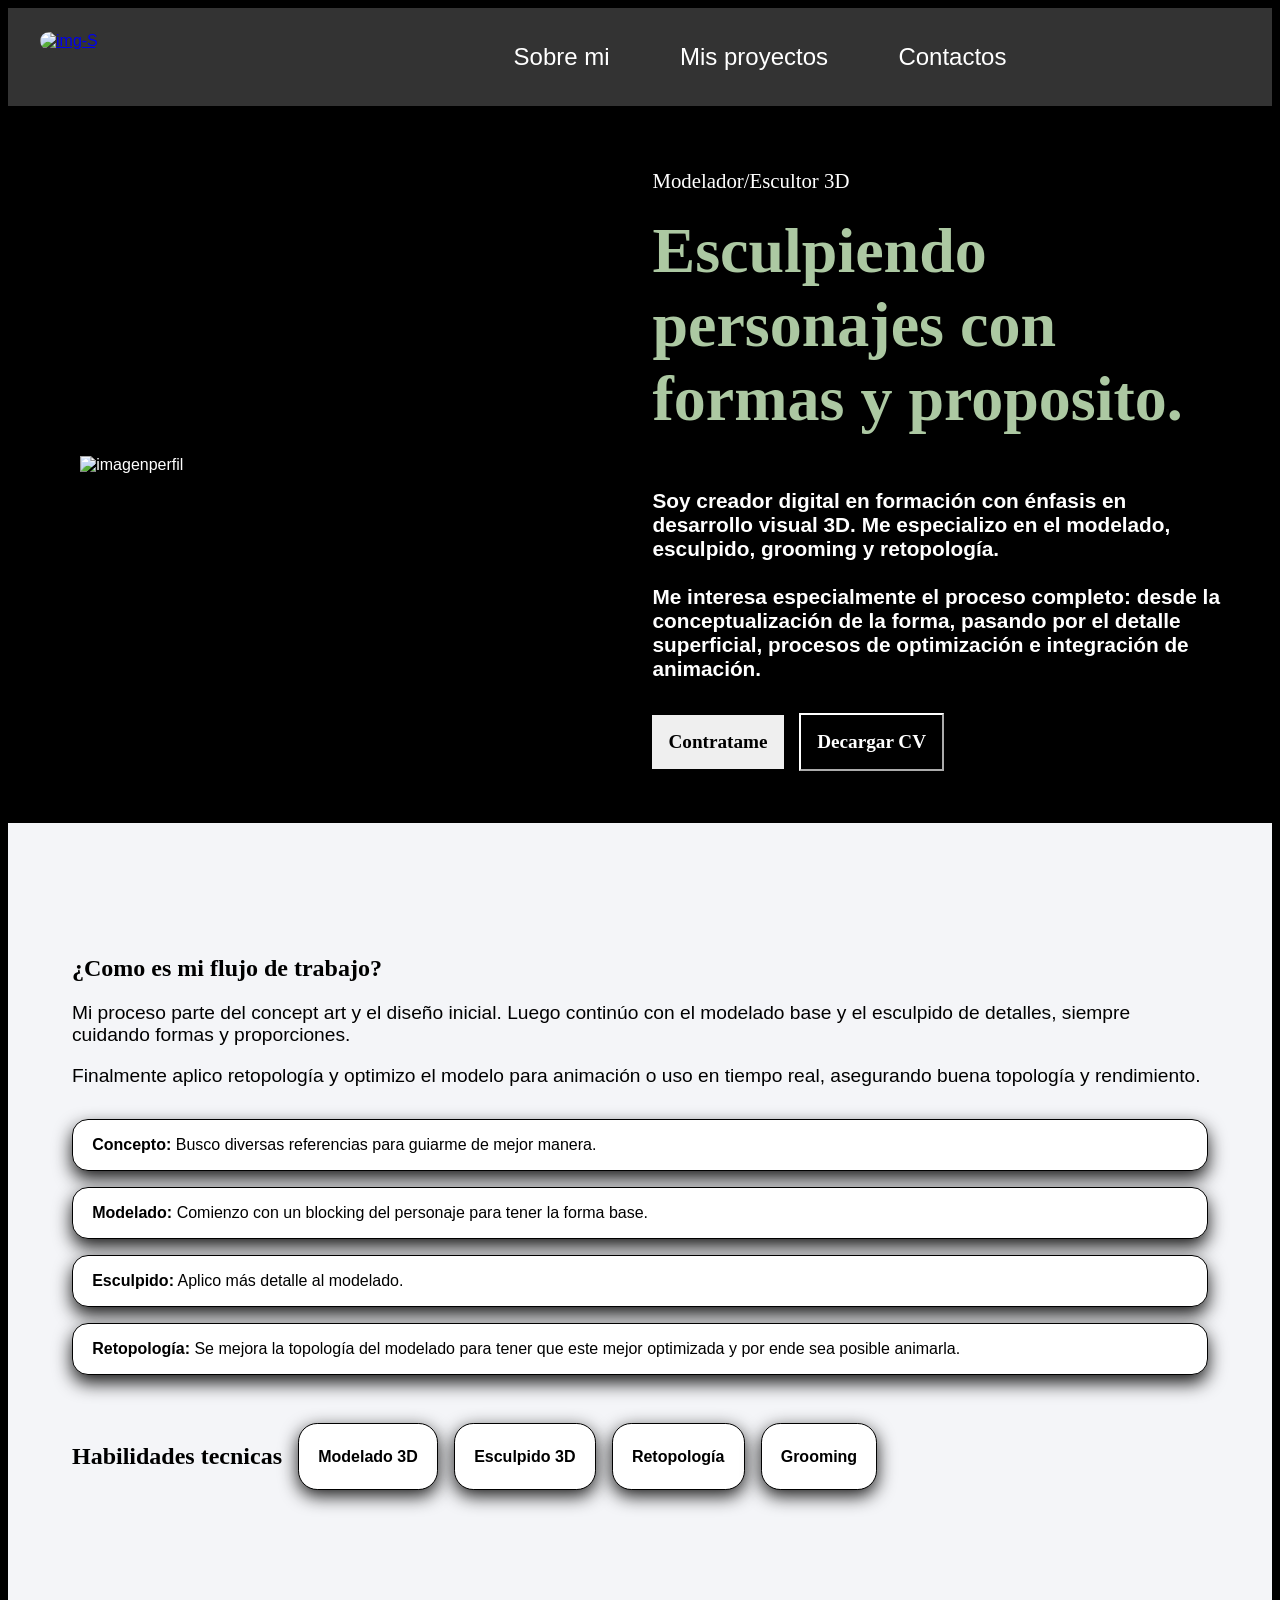
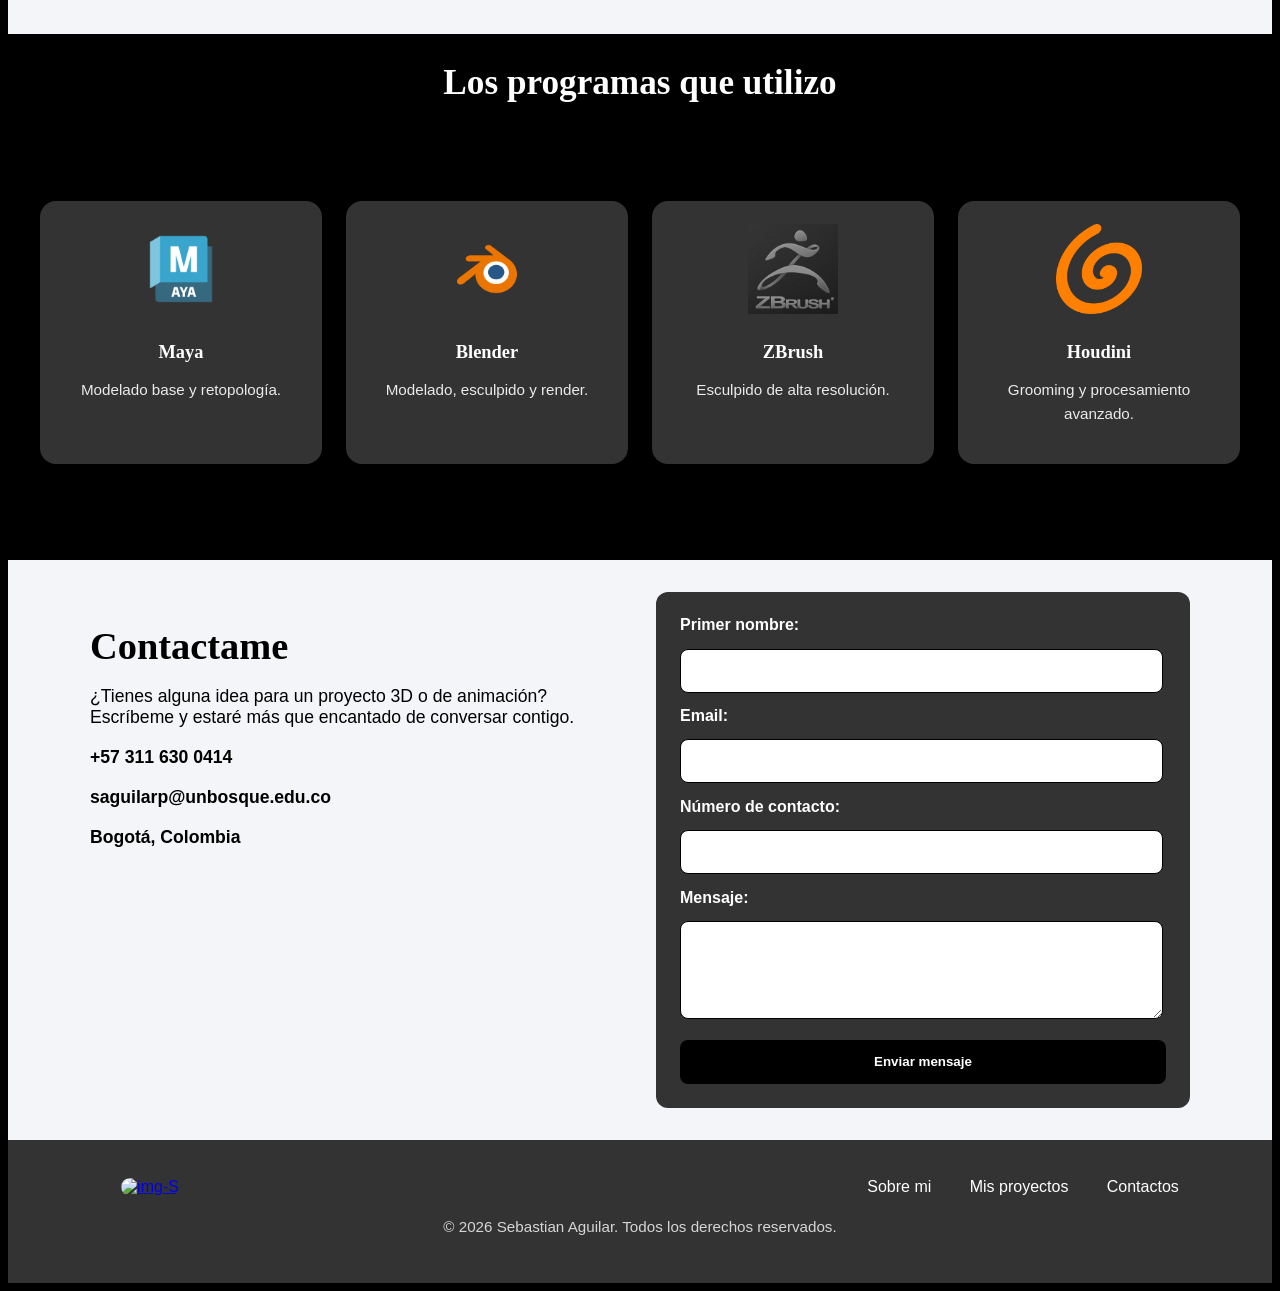
==== commit 3be69cf3: "Se añadieron imágenes, links y mejoras en el css Se añadieron imágenes en la carpeta de multimedia, " ====
--- a/páginas/index-about-me.html
+++ b/páginas/index-about-me.html
@@ -69,28 +69,34 @@
   </section>
   
   <section class="programas">
-    <div>
-     <h2>Los programas que utilizo</h2>
-    </div>
-    
-    <div class="progamas-que-uso">
-      <div>
-      <h3> Maya - Blender - Modo</h3>
-      <p> Para empezar el Blocking y el modelado</p>
-       </div>
-      <div>
-      <h3> ZBrush - Blender - MudBox</h3>
-      <p> Para esculpir los detalles de los personajes</p>
-       </div>
-      <div>
-      <h3> Maya </h3>
-      <p> Para optimizar a los personajes con el uso de la retopología</p>
-        </div>    
-      <div>
-      <h3> Houdini </h3>
-      <p> Para grooming de personajes</p>
-        </div>
-    </div>
+  <div>
+    <h2>Los programas que utilizo</h2>
+    <p class="programas-subtitulo">Herramientas para modelado, escultura, grooming y retopología.</p>
+  </div>
+
+  <div class="progamas-que-uso">
+    <a class="programa-card" href="https://www.autodesk.com/products/maya" target="_blank" rel="noreferrer">
+      <img src="../multimedia/logo-maya.png" alt="Maya">
+      <h3>Maya</h3>
+      <p>Modelado base y retopología.</p>
+    </a>
+    <a class="programa-card" href="https://www.blender.org" target="_blank" rel="noreferrer">
+      <img src="../multimedia/logo-blender.png" alt="Blender">
+      <h3>Blender</h3>
+      <p>Modelado, esculpido y render.</p>
+    </a>
+    <a class="programa-card" href="https://pixologic.com/zbrush/" target="_blank" rel="noreferrer">
+      <img src="../multimedia/logo-zbrush.png" alt="ZBrush">
+      <h3>ZBrush</h3>
+      <p>Esculpido de alta resolución.</p>
+    </a>
+    <a class="programa-card" href="https://www.sidefx.com" target="_blank" rel="noreferrer">
+      <img src="../multimedia/logo-houdini.png" alt="Houdini">
+      <h3>Houdini</h3>
+      <p>Grooming y procesamiento avanzado.</p>
+    </a>
+  </div>
+</section>
     
   </section>
   <section id="formulario-contacto" class="formulario-contacto">
--- a/estilos/style-about-me.css
+++ b/estilos/style-about-me.css
@@ -234,10 +234,63 @@
   font-weight: 600;
 }
 
-.progamas-que-uso{
+.programas {
+  margin-bottom: 4rem;
+}
+
+.programas h2 {
+  font-family: "EB Garamond", serif;
+  font-size: 2.2rem;
+  text-align: center;
+  margin-bottom: 1rem;
+  color: var(--color-white);
+}
+
+.programas-subtitulo {
+  max-width: 700px;
+  margin: 0 auto 2rem;
+  color: var(--color-black);
+  font-size: 1rem;
+  opacity: 0.85;
+}
+
+.progamas-que-uso {
   display: grid;
-  grid-template-columns: repeat(2, 1fr);
+  grid-template-columns: repeat(auto-fit, minmax(220px, 1fr));
+  gap: 1.5rem;
   padding: 2rem;
+}
+
+.programa-card {
+  display: block;
+  background: var(--color-grey);
+  color: var(--color-white);
+  text-decoration: none;
+  border-radius: 1rem;
+  padding: 1.4rem;
+  transition: transform 0.25s ease;
+}
+
+.programa-card:hover {
+  transform: translateY(-5px);
+}
+
+.programa-card img {
+  width: 90px;
+  height: 90px;
+  object-fit: contain;
+  margin-bottom: 1rem;
+}
+
+.programa-card h3 {
+  margin: 0.5rem;
+  font-size: 1.15rem;
+}
+
+.programa-card p {
+  font-size: 0.95rem;
+  line-height: 1.6;
+  opacity: 0.9;
 }
 
 .formulario-contacto {
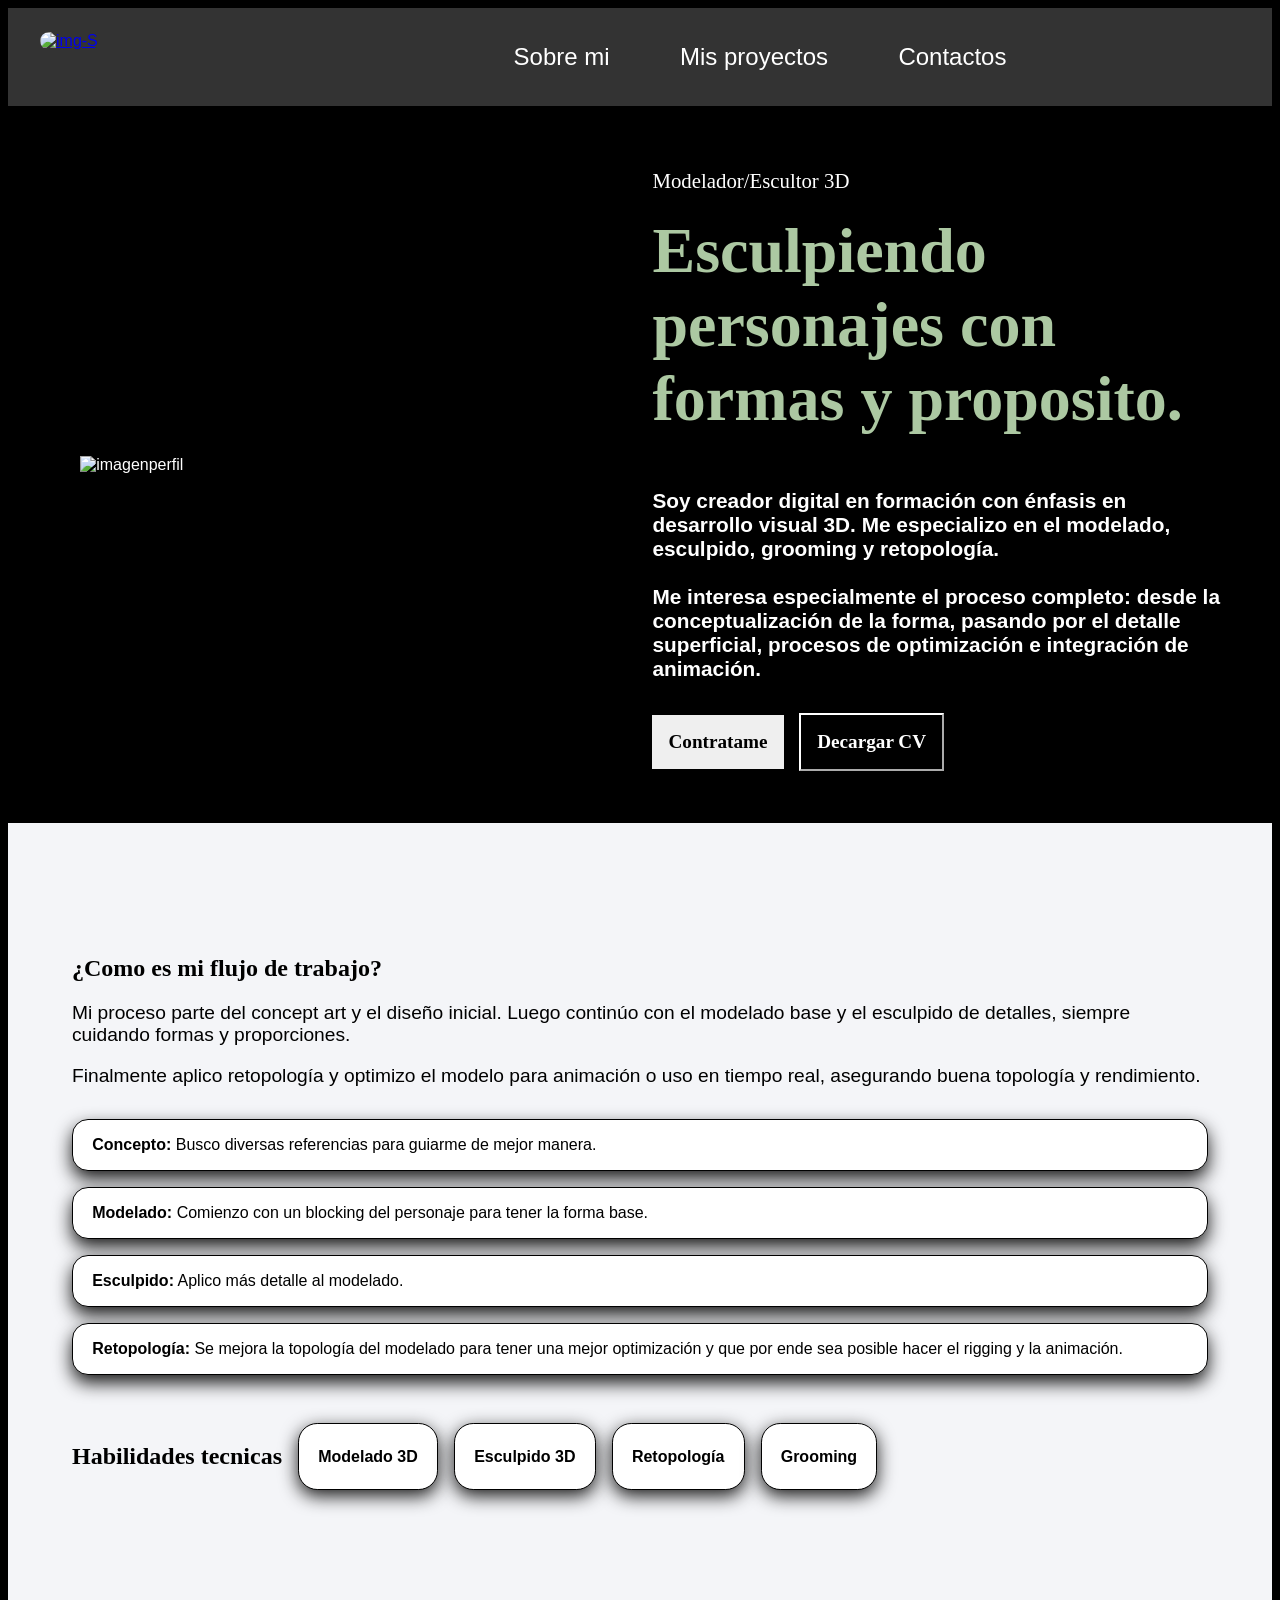
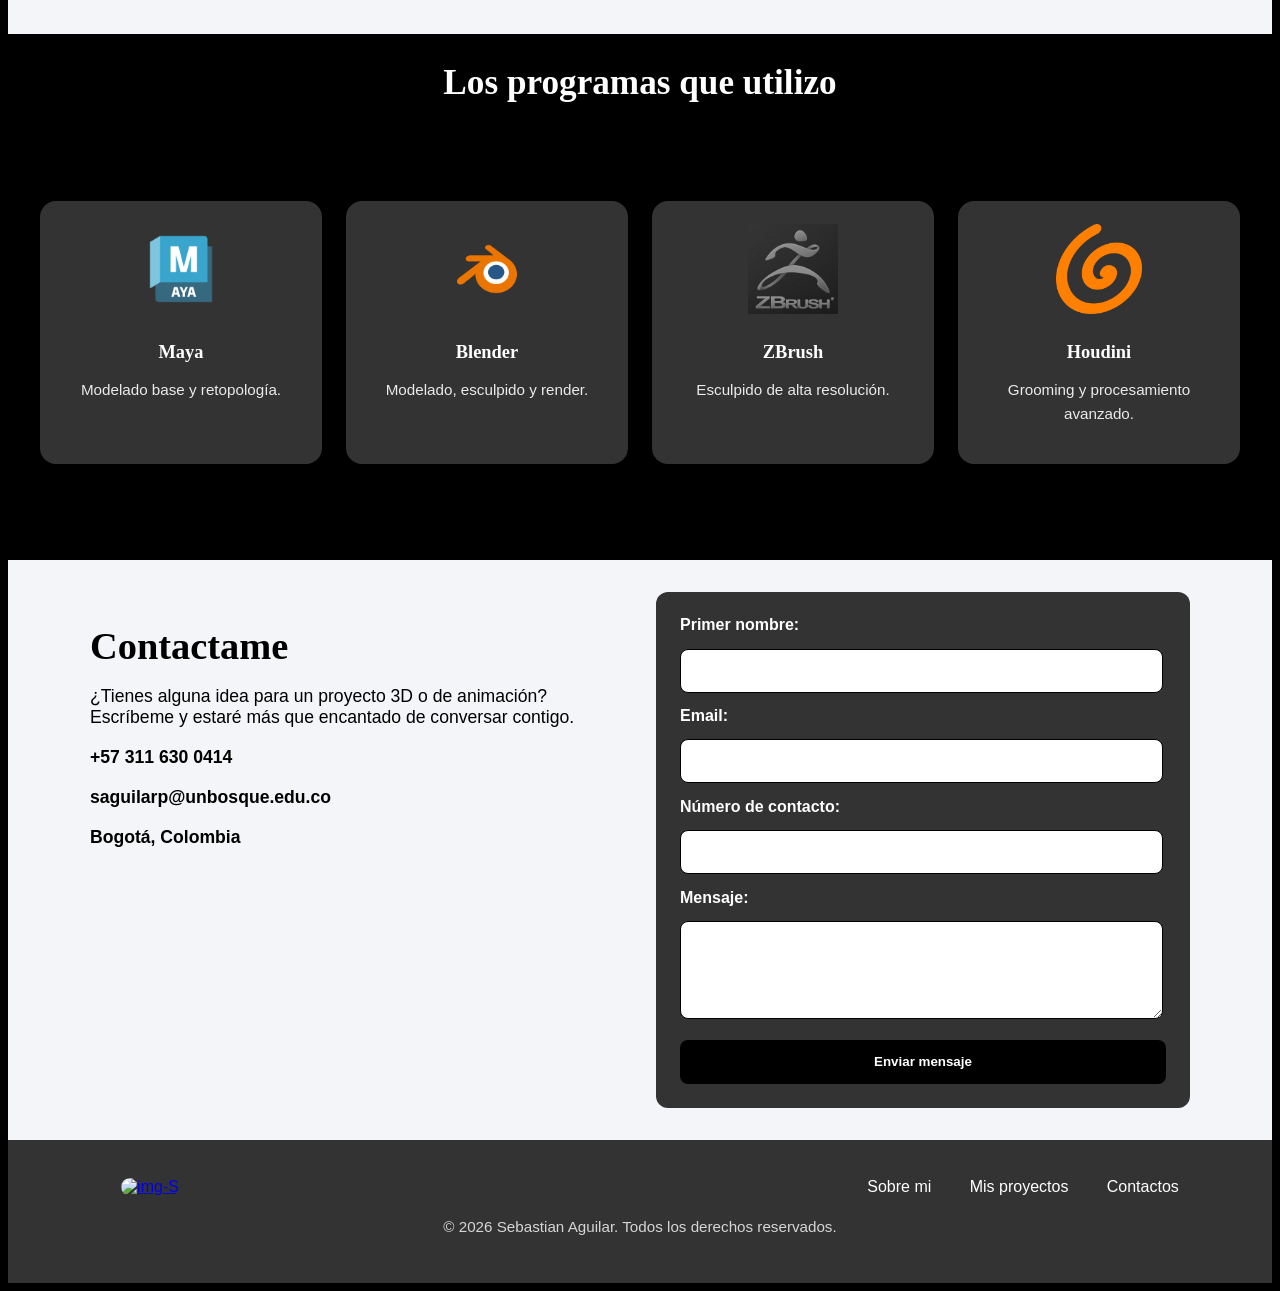
==== commit 95403118: "Se corrigió un texto en el html y se añadió una animación En el html se corrigió fallos en el texto " ====
--- a/páginas/index-about-me.html
+++ b/páginas/index-about-me.html
@@ -55,7 +55,7 @@
         <div class="flujo-item"><strong>Concepto:</strong> Busco diversas referencias para guiarme de mejor manera.</div>
         <div class="flujo-item"><strong>Modelado:</strong> Comienzo con un blocking del personaje para tener la forma base.</div>
         <div class="flujo-item"><strong>Esculpido:</strong> Aplico más detalle al modelado.</div>
-        <div class="flujo-item"><strong>Retopología:</strong> Se mejora la topología del modelado para tener que este mejor optimizada y por ende sea posible animarla.</div>
+        <div class="flujo-item"><strong>Retopología:</strong> Se mejora la topología del modelado para tener una mejor optimización y que por ende sea posible hacer el rigging y la animación.</div>
       </div>
     
       <div class="habilidades-lista">
--- a/estilos/style-about-me.css
+++ b/estilos/style-about-me.css
@@ -231,7 +231,14 @@
   border-radius: 1.2rem;
   border: 1px solid var(--color-black);
   box-shadow: 0 6px 18px var(--color-black-grisasio);
-  font-weight: 600;
+  font-weight: bold;
+  transition: transform 0.25s ease;
+
+  &:hover {
+    background: var(--color-black-grisasio);
+    color: var(--color-white);
+    transform: translateY(-5px);
+  }
 }
 
 .programas {
